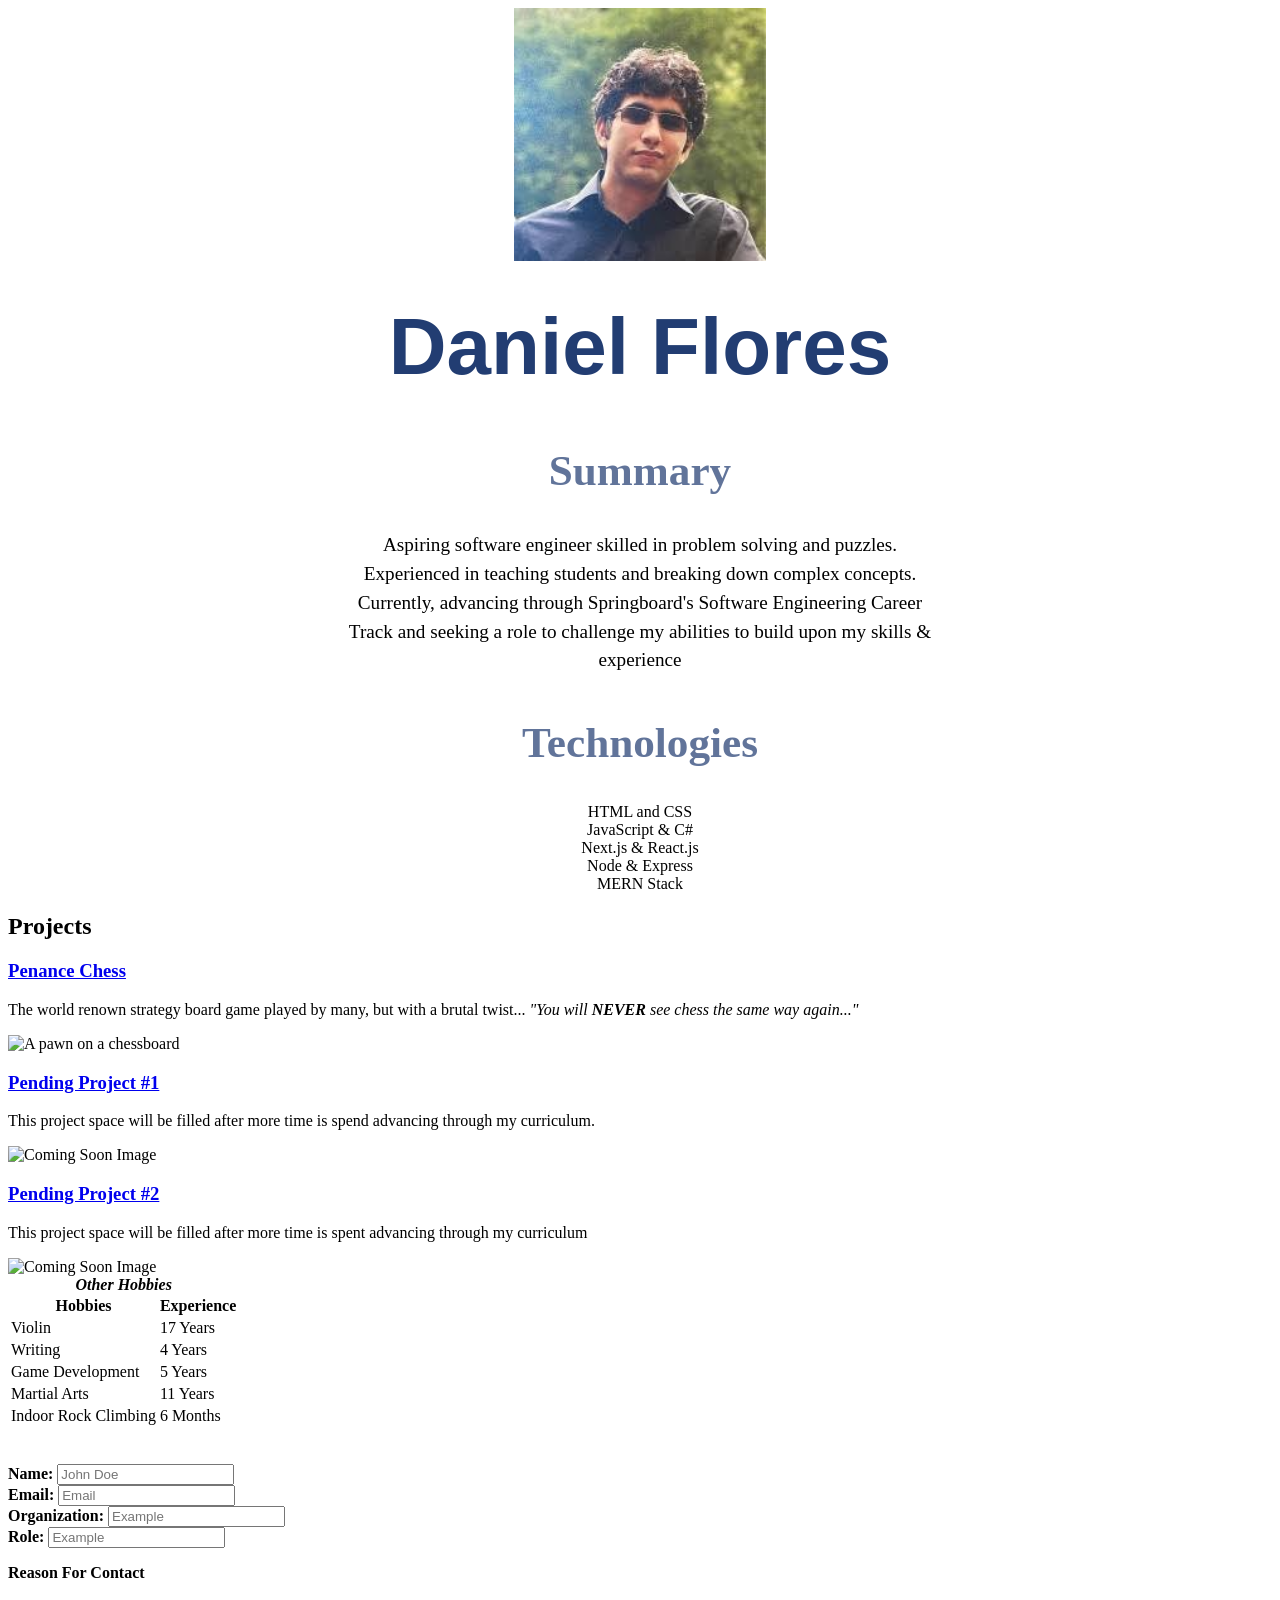
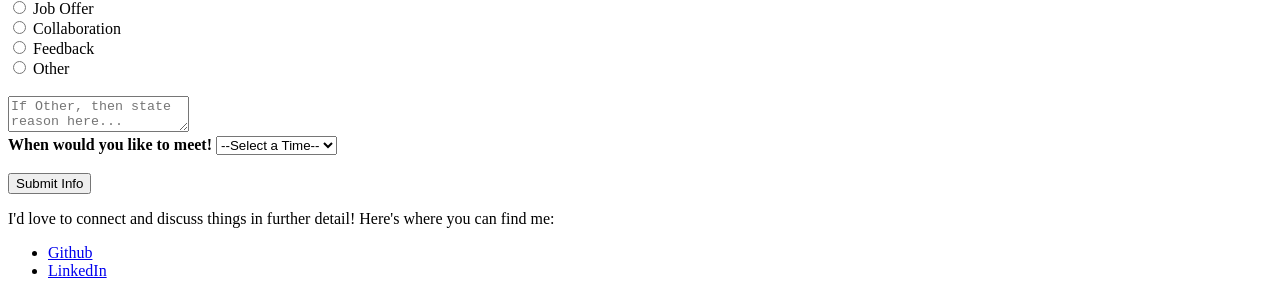
==== CVWithInfo.html @ cc328c94 "Exercise 2.1" ====
<!DOCTYPE html>
<html lang="en">
<head>
    <meta charset="UTF-8">
    <meta name="viewport" content="width=device-width, initial-scale=1.0">
    <title>My Digital CVs</title>

    <link rel="stylesheet" href="CVWithInfo.css">
</head>


<body>
    <header>
        <img src="[data-uri]" alt="My picture that turned out better than expected" width="300", >
        <h1>Daniel Flores</h1>
    </header>
    <main>
        <!-- I don't like how close this summary portion is to the sample's summary so I'll add diversity in other parts -->
        <h2>Summary</h2>
            <p>Aspiring software engineer skilled in problem solving and puzzles. Experienced in teaching students and breaking down complex concepts. Currently, advancing through Springboard's Software Engineering Career Track and seeking a role to challenge my abilities to build upon my skills & experience</p>
        <h2>Technologies</h2>
            <ul>
                <!-- Listing these itemss from the perspective of having completed the Career Track
                 I didn't know what to write so I hovered over each module in the curriculum
                 and stored whatever I saw that looked professional in an Unordered List -->
                <li>HTML and CSS</li>
                <li>JavaScript & C#</li>
                <li>Next.js & React.js</li>
                <li>Node & Express</li>
                <li>MERN Stack</li>
            </ul>
        <article>
            <h1>Projects</h1>
            <article>
                <!-- I really wanted to use this as an opportunity to start the pre-showcasing of a game I
                 just started making in Unity3D. But I don't have a repository for it yet so I just linked it to Chess.com temporarily -->
                <h3><a href="https://www.chess.com">Penance Chess</a></h3>

                <!-- I also wanted to demonstrate the use of "emphasis" and "strong" tags and I thought it would be great
                 to showcase them HERE in the pitch of the game -->
                <p>The world renown strategy board game played by many, but with a brutal twist... <em>"You will <strong>NEVER</strong> see chess the same way again..."</em></p>
                <img src="https://miro.medium.com/v2/resize:fit:1400/1*woPPgdwkmGMi3XtD6gU5MQ.png" alt="A pawn on a chessboard" width="300">
            </article>
            <article>
                <!-- Since I knew for a fact that I will be doing various projects through the curriculum, I thought it best
                 to save the other two spots for those -->
                <h3><a href="https://www.marthastewart.com/thmb/ydb72PshpSGZ7rmxkEeZSTZNfus=/1500x0/filters:no_upscale():max_bytes(150000):strip_icc()/how-to-grow-potatoes-copy-0102-0f6257d42ee84919993eb5cc5c0d829a.jpg">Pending Project #1</a></h3>
                <p>This project space will be filled after more time is spend advancing through my curriculum.</p>
                <img src="https://i5.walmartimages.com/seo/Green-Giant-Season-Grill-Potato-Intro_1935136a-1e17-4b5f-8d6a-b362a07e7163.03d5778a809fbcaa05e17582053f6cf0.jpeg" alt="Coming Soon Image" width="300">
            </article>
            <article>
                <!-- Since I knew for a fact that I will be doing various projects through the curriculum, I thought it best
                 to save the other two spots for those -->
                <h3><a href="https://www.marthastewart.com/thmb/ydb72PshpSGZ7rmxkEeZSTZNfus=/1500x0/filters:no_upscale():max_bytes(150000):strip_icc()/how-to-grow-potatoes-copy-0102-0f6257d42ee84919993eb5cc5c0d829a.jpg">Pending Project #2</a></h3>
                <p>This project space will be filled after more time is spent advancing through my curriculum</p>
                <img src="https://i5.walmartimages.com/seo/Green-Giant-Season-Grill-Potato-Intro_1935136a-1e17-4b5f-8d6a-b362a07e7163.03d5778a809fbcaa05e17582053f6cf0.jpeg" alt="Coming Soon Image" width="300">
            </article>
        </article>
        
        <table>
        <caption><em><strong>Other Hobbies</strong></em></caption>
        <thead>
            <tr>
                <th>Hobbies</th>
                <th>Experience</th>
            </tr>
        </thead>
        
        <tbody>
            <tr>
                <td>Violin</td>
                <td>17 Years</td>
            <tr>
                <td>Writing</td>
                <td>4 Years</td>
            </tr>
            <tr>
                <td>Game Development</td>
                <td>5 Years</td>
            </tr>
            <tr>
                <td>Martial Arts</td>
                <td>11 Years</td>
            </tr>
            <tr>
                <td>Indoor Rock Climbing</td>
                <td>6 Months</td>
            </tr>
        </tbody>

        
    </table>

    <br>
    <br>

    <form>
        <label>
            <strong>Name: </strong><input type="text" placeholder="John Doe" minlength="2" maxlength="8" required>
        </label>
        <br>
        <label>
            <strong>Email: </strong><input type="email" placeholder="Email" name="email">
        </label>
        <br>
        <label>
            <strong>Organization: </strong> <input type="text" placeholder="Example">
        </label>
        <br>
        <label>
            <strong>Role: </strong> <input type="text" placeholder="Example">
        </label>
        <br>

        <p><strong>Reason For Contact</strong></p>
        
        <label>
            <input type="radio" name="Reason" value="N"> Job Offer <br>
        </label>
        <label>
            <input type="radio" name="Reason" value="S"> Collaboration <br>
        </label>
        <label>
            <input type="radio" name="Reason" value="E"> Feedback  <br>
        </label>
        <label>
            <input type="radio" name="Reason" value="W"> Other  <br>
        </label>

        <br>
        <textarea name="Area" id="" placeholder="If Other, then state reason here..."></textarea>
        
        <br>

        <strong>When would you like to meet!</strong>
        <select name="SelectedTime">
            <option value="">--Select a Time--</option>
            <option value="8">8AM</option>
            <option value="9">9AM</option>
            <option value="10">10AM</option>
            <option value="10">11AM</option>
            <option value="10">12AM</option>
            <option value="10">1PM</option>
            <option value="10">2PM</option>
            <option value="10">3PM</option>
            <option value="10">4PM</option>
            <option value="10">5PM</option>
        </select>
        <br>
        <br>
        <label>
            <button type="submit">Submit Info</button>
        </label>
    
    </form>
    </main>
</body>

<footer>
    <!-- I couldn't figure out a way to professional reword the sample without sounding cringe,
     so this will have to do. I don't have either of these well developed (as they should be) so I
     just let them link to the landing page(s) -->
    <p>I'd love to connect and discuss things in further detail! Here's where you can find me:</p>
    <ul>
        <li><a href="https://github.com">Github</a></li>
        <li><a href="www.linkedin.com">LinkedIn</a></li>
    </ul>
</footer>
</html>
---- CVWithInfo.css ----
/*Use this document to style your CV with info page.*/


/*Position the myphoto to the center of the screen*/
header img {
    display: block;
    margin-left: auto;
    margin-right: auto;
    width: 20%;
}

/*Style the name and title. Give it a coo font!*/
header h1 {
    text-align: center;
    font-size: 5em;
    margin-top: 0.5em;
    font-family: 'Arial Black', sans-serif;
    color: rgb(34, 61, 114);
}

/*Style the Summary section. Make it look nice and clean and under the name!*/
h2 {
    text-align: center;
    margin-top: 1em;
    font-size: 2.7em;
    color: rgb(97, 116, 154);
}

h2 + p {
    text-align: center;
    max-width: 600px;
    margin: 0 auto;
    font-size: 1.2em;
    line-height: 1.5em;
}

h2 + ul {
    list-style-type: none;
    padding: 0;
    text-align: center;
}
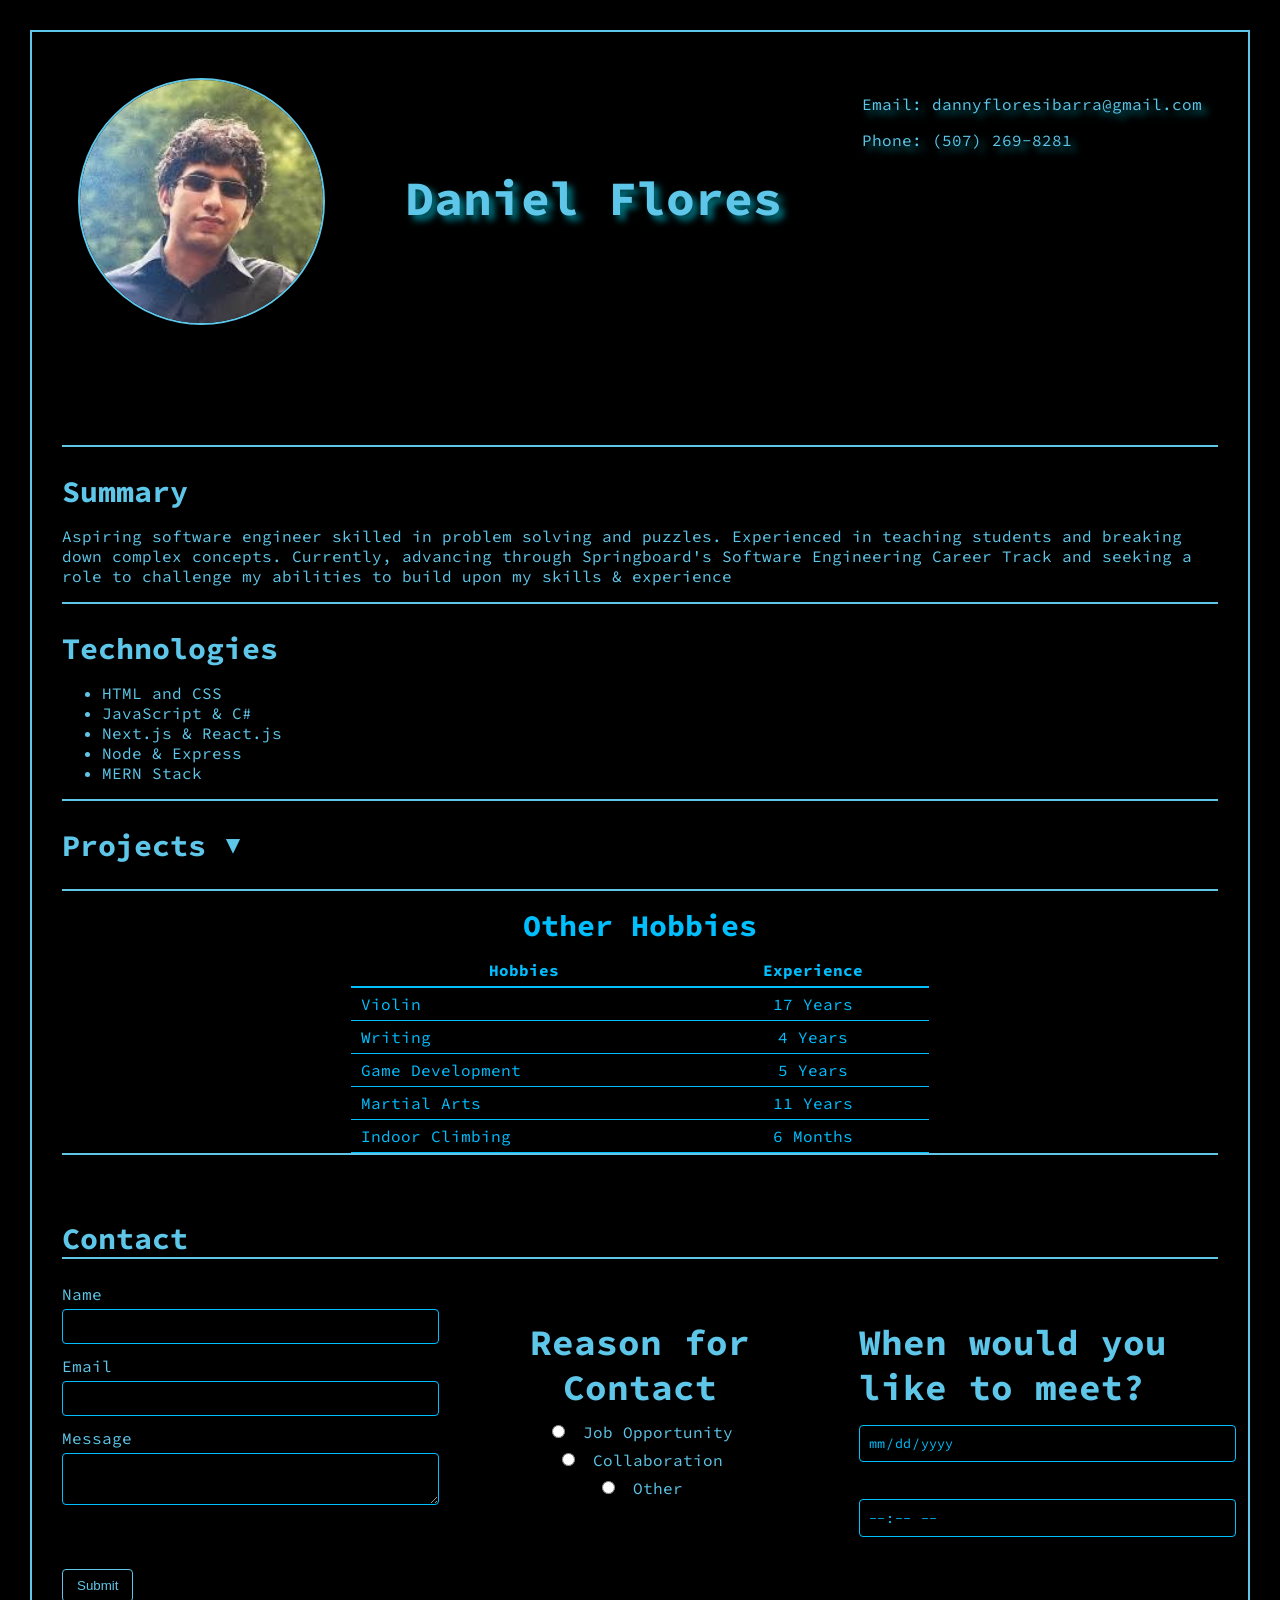
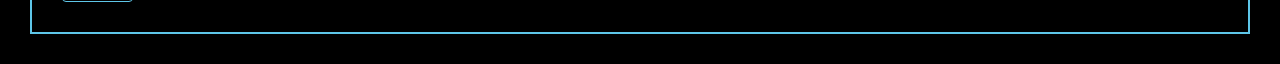
==== commit 68e8e52e: "Add files via upload" ====
--- a/CVWithInfo.html
+++ b/CVWithInfo.html
@@ -1,24 +1,75 @@
 <!DOCTYPE html>
 <html lang="en">
-<head>
+  <head>
     <meta charset="UTF-8">
-    <meta name="viewport" content="width=device-width, initial-scale=1.0">
-    <title>My Digital CVs</title>
-
-    <link rel="stylesheet" href="CVWithInfo.css">
-</head>
-
-
-<body>
+    <meta
+        name="viewport"
+        content="width=device-width, initial-scale=1.0"
+    >
+    <title>My Digital CV</title>
+    <meta
+        name="description"
+        content="Digital CV of Algo Rithm, an aspiring software engineer at Springboard."
+    >
+
+    <link
+        href="https://fonts.googleapis.com/css2?family=Source+Code+Pro:wght@400;600&display=swap"
+        rel="stylesheet"
+    >
+    <link
+        rel="stylesheet"
+        href="CVWithInfo.css"
+    >
+  </head>
+
+  <script>
+    function toggleProjects() {
+      const projectsList = document.getElementById("projects-list");
+      const toggleButton = document.querySelector(".projects-toggle");
+
+      if (projectsList.style.display === "none") {
+        projectsList.style.display = "block";
+        toggleButton.textContent = "Projects  ▲";
+      } else {
+        projectsList.style.display = "none";
+        toggleButton.textContent = "Projects ▼";
+      }
+    }
+  </script>
+
+  <body>
     <header>
-        <img src="[data-uri]" alt="My picture that turned out better than expected" width="300", >
-        <h1>Daniel Flores</h1>
+      <!-- Introduction -->
+      <section>
+        <div class="image-container">
+          <img
+              src="[data-uri]" alt="My picture that turned out better than expected" 
+              width="300", class="border-dotted"
+              alt="Picture of Me"
+              width="100"
+              class="border-dotted"
+          >
+        </div>
+
+        <div class="name-container">
+          <h1>Daniel Flores</h1>
+        </div>
+
+        <div class="information-container">
+          <p>Email: <a href="dannyfloresibarra@gmail.com">dannyfloresibarra@gmail.com</a></p>
+          <p>Phone: (507) 269-8281</p>
+        </div>
+      </section>
     </header>
     <main>
         <!-- I don't like how close this summary portion is to the sample's summary so I'll add diversity in other parts -->
-        <h2>Summary</h2>
-            <p>Aspiring software engineer skilled in problem solving and puzzles. Experienced in teaching students and breaking down complex concepts. Currently, advancing through Springboard's Software Engineering Career Track and seeking a role to challenge my abilities to build upon my skills & experience</p>
-        <h2>Technologies</h2>
+         <section>
+            <h2 class="section-title">Summary</h2>
+                <p>Aspiring software engineer skilled in problem solving and puzzles. Experienced in teaching students and breaking down complex concepts. Currently, advancing through Springboard's Software Engineering Career Track and seeking a role to challenge my abilities to build upon my skills & experience</p>
+        </section>
+
+        <section>
+            <h2 class="section-title">Technologies</h2>
             <ul>
                 <!-- Listing these itemss from the perspective of having completed the Career Track
                  I didn't know what to write so I hovered over each module in the curriculum
@@ -29,36 +80,35 @@
                 <li>Node & Express</li>
                 <li>MERN Stack</li>
             </ul>
-        <article>
-            <h1>Projects</h1>
-            <article>
-                <!-- I really wanted to use this as an opportunity to start the pre-showcasing of a game I
-                 just started making in Unity3D. But I don't have a repository for it yet so I just linked it to Chess.com temporarily -->
-                <h3><a href="https://www.chess.com">Penance Chess</a></h3>
-
-                <!-- I also wanted to demonstrate the use of "emphasis" and "strong" tags and I thought it would be great
-                 to showcase them HERE in the pitch of the game -->
-                <p>The world renown strategy board game played by many, but with a brutal twist... <em>"You will <strong>NEVER</strong> see chess the same way again..."</em></p>
-                <img src="https://miro.medium.com/v2/resize:fit:1400/1*woPPgdwkmGMi3XtD6gU5MQ.png" alt="A pawn on a chessboard" width="300">
-            </article>
-            <article>
-                <!-- Since I knew for a fact that I will be doing various projects through the curriculum, I thought it best
-                 to save the other two spots for those -->
-                <h3><a href="https://www.marthastewart.com/thmb/ydb72PshpSGZ7rmxkEeZSTZNfus=/1500x0/filters:no_upscale():max_bytes(150000):strip_icc()/how-to-grow-potatoes-copy-0102-0f6257d42ee84919993eb5cc5c0d829a.jpg">Pending Project #1</a></h3>
-                <p>This project space will be filled after more time is spend advancing through my curriculum.</p>
-                <img src="https://i5.walmartimages.com/seo/Green-Giant-Season-Grill-Potato-Intro_1935136a-1e17-4b5f-8d6a-b362a07e7163.03d5778a809fbcaa05e17582053f6cf0.jpeg" alt="Coming Soon Image" width="300">
-            </article>
-            <article>
-                <!-- Since I knew for a fact that I will be doing various projects through the curriculum, I thought it best
-                 to save the other two spots for those -->
-                <h3><a href="https://www.marthastewart.com/thmb/ydb72PshpSGZ7rmxkEeZSTZNfus=/1500x0/filters:no_upscale():max_bytes(150000):strip_icc()/how-to-grow-potatoes-copy-0102-0f6257d42ee84919993eb5cc5c0d829a.jpg">Pending Project #2</a></h3>
-                <p>This project space will be filled after more time is spent advancing through my curriculum</p>
-                <img src="https://i5.walmartimages.com/seo/Green-Giant-Season-Grill-Potato-Intro_1935136a-1e17-4b5f-8d6a-b362a07e7163.03d5778a809fbcaa05e17582053f6cf0.jpeg" alt="Coming Soon Image" width="300">
-            </article>
+        </section>  
+        <section>
+        <article class="projects-section">
+            <h2 class="projects-toggle" onclick="toggleProjects()">Projects ▼</h2>
+                <div id="projects-list">
+                <article>
+                        <h3><a href="https://www.chess.com">Penance Chess</a></h3>
+                    <p>The world renown strategy board game played by many, but with a brutal twist. <em>"You will <strong>NEVER</strong> see chess the same way again."</em></p>
+                    <img class="project-img" src="https://miro.medium.com/v2/resize:fit:1400/1*woPPgdwkmGMi3XtD6gU5MQ.png" alt="A pawn on a chessboard" width="300">
+                </article>
+
+                <article>
+                    <h3><a href="https://izayakaban.github.io/HoloGifGenerator/">Hololive Gif Generator</a></h3>
+                    <p>This fun webpage is a Hololive-themed gif generator. Use it to find quality gifs related to the best online idol and content group!</p>
+                    <img class="project-img" src="https://64.media.tumblr.com/095318fd7179ebc2ae7630f5f9b43b08/81dc912cde9331b1-7d/s540x810/741e71abc947d54f5879fe9571b0af689a2c883b.gifv" alt="Coming Soon Image" width="300">
+                </article>
+
+                <article>
+                    <h3><a href="https://www.marthastewart.com/thmb/ydb72PshpSGZ7rmxkEeZSTZNfus=/1500x0/filters:no_upscale():max_bytes(150000):strip_icc()/how-to-grow-potatoes-copy-0102-0f6257d42ee84919993eb5cc5c0d829a.jpg">Pending Project #2</a></h3>
+                    <p>This project space will be filled after more time is spent advancing through my curriculum</p>
+                    <img class="project-img" src="https://i5.walmartimages.com/seo/Green-Giant-Season-Grill-Potato-Intro_1935136a-1e17-4b5f-8d6a-b362a07e7163.03d5778a809fbcaa05e17582053f6cf0.jpeg" alt="Coming Soon Image" width="300">
+                </article>
+                </div>
         </article>
+        </section>
         
-        <table>
-        <caption><em><strong>Other Hobbies</strong></em></caption>
+        <section>
+        <table class="hobbies-table">
+        <caption class="hobbies-title"><strong>Other Hobbies</strong></caption>
         <thead>
             <tr>
                 <th>Hobbies</th>
@@ -83,87 +133,69 @@
                 <td>11 Years</td>
             </tr>
             <tr>
-                <td>Indoor Rock Climbing</td>
+                <td>Indoor Climbing</td>
                 <td>6 Months</td>
             </tr>
         </tbody>
 
         
     </table>
+        </section>
 
     <br>
     <br>
-
-    <form>
-        <label>
-            <strong>Name: </strong><input type="text" placeholder="John Doe" minlength="2" maxlength="8" required>
-        </label>
-        <br>
-        <label>
-            <strong>Email: </strong><input type="email" placeholder="Email" name="email">
-        </label>
-        <br>
-        <label>
-            <strong>Organization: </strong> <input type="text" placeholder="Example">
-        </label>
-        <br>
-        <label>
-            <strong>Role: </strong> <input type="text" placeholder="Example">
-        </label>
-        <br>
-
-        <p><strong>Reason For Contact</strong></p>
-        
-        <label>
-            <input type="radio" name="Reason" value="N"> Job Offer <br>
-        </label>
-        <label>
-            <input type="radio" name="Reason" value="S"> Collaboration <br>
-        </label>
-        <label>
-            <input type="radio" name="Reason" value="E"> Feedback  <br>
-        </label>
-        <label>
-            <input type="radio" name="Reason" value="W"> Other  <br>
-        </label>
-
-        <br>
-        <textarea name="Area" id="" placeholder="If Other, then state reason here..."></textarea>
-        
-        <br>
-
-        <strong>When would you like to meet!</strong>
-        <select name="SelectedTime">
-            <option value="">--Select a Time--</option>
-            <option value="8">8AM</option>
-            <option value="9">9AM</option>
-            <option value="10">10AM</option>
-            <option value="10">11AM</option>
-            <option value="10">12AM</option>
-            <option value="10">1PM</option>
-            <option value="10">2PM</option>
-            <option value="10">3PM</option>
-            <option value="10">4PM</option>
-            <option value="10">5PM</option>
-        </select>
-        <br>
-        <br>
-        <label>
-            <button type="submit">Submit Info</button>
-        </label>
+    
+
+    <h2 class="contact-title">Contact</h2>
+
+    <div class="contact-layout">
+
+        <!-- LEFT: Info Form -->
+        <div class="form-left">
+            <label>Name</label><br>
+            <input type="text" name="name"><br>
+
+            <label>Email</label><br>
+            <input type="email" name="email"><br>
+
+            <label>Message</label><br>
+            <textarea name="message"></textarea><br>
+        </div>
+
+        <!-- CENTER: Radio Buttons -->
+        <div class="form-center">
+            <p><strong>Reason for Contact</strong></p>
+
+            <label>
+                <input type="radio" name="reason"> Job Opportunity
+            </label><br>
+
+            <label>
+                <input type="radio" name="reason"> Collaboration
+            </label><br>
+
+            <label>
+                <input type="radio" name="reason"> Other
+            </label>
+        </div>
+
+        <!-- RIGHT: Meeting Section -->
+        <div class="form-right">
+            <p><strong>When would you like to meet?</strong></p>
+
+            <input type="date"><br><br>
+
+            <input type="time">
+        </div>
+
+    </div>
+
+    <br>
+    <button>Submit</button>
+
+
     
     </form>
     </main>
 </body>
-
-<footer>
-    <!-- I couldn't figure out a way to professional reword the sample without sounding cringe,
-     so this will have to do. I don't have either of these well developed (as they should be) so I
-     just let them link to the landing page(s) -->
-    <p>I'd love to connect and discuss things in further detail! Here's where you can find me:</p>
-    <ul>
-        <li><a href="https://github.com">Github</a></li>
-        <li><a href="www.linkedin.com">LinkedIn</a></li>
-    </ul>
-</footer>
 </html>
--- a/CVWithInfo.css
+++ b/CVWithInfo.css
@@ -1,41 +1,209 @@
-/*Use this document to style your CV with info page.*/
-
-
-/*Position the myphoto to the center of the screen*/
-header img {
-    display: block;
-    margin-left: auto;
-    margin-right: auto;
-    width: 20%;
-}
-
-/*Style the name and title. Give it a coo font!*/
-header h1 {
+/* Move the name to the very top of the page and center it. Move the contact information to the right of the name and align it to the right. */
+/* === HEADER - Name and Information SECTION === */
+header section
+{
+    display: flex;
+    justify-content: space-between;
+    padding: 1rem;
+    margin-bottom: 5rem;
+    text-shadow: 5px 5px 7px rgba(0, 184, 204, 0.7);
+    /*Move the name and contact info to be slightly lower than the top of the page. */;
+}
+
+/*Change the photo to be circular and a border around it. */
+header img
+{
+    border-radius: 50%;
+    border: 2px solid #5ec6e8;
+    width: 243px;
+}
+
+h1
+{
+    font-size: 3rem;
+    margin-top: 90px;
+}
+
+
+/*Change the background color of the page to black and the text color to light blue.Add a border around the page.*/
+body {
+    background-color: #000000;
+    font-family: 'Source Code Pro', monospace;
+    color: #5ec6e8;
+    border: 2px solid #5ec6e8;
+    padding: 30px;
+    margin: 30px;
+}
+
+/*Use a light blue line to seperate the Name, photo, contact information from the summary*/
+header {
+    border-bottom: 2px solid #5ec6e8;
+    padding-bottom: 20px;
+    margin-bottom: 20px;
+}
+
+main section {
+    border-bottom: #5ec6e8 2px solid;
+}
+
+.section-title {
+    font-size: 30px;
+    font-weight: bold;
+    color: #5ec6e8;
+    margin-bottom: 10px;
+}
+
+.projects-toggle {
+    cursor: pointer;
+    user-select: none;
+    font-size: 30px;
+}
+
+#projects-list {
+    display: none;
+    margin-top: 10px;
+}
+
+a {
+    text-decoration: none;
+    color: inherit;
+}
+
+.contact-title {
+    border-bottom: 2px solid #5ec6e8;
+    font-size: 30px;
+    font-weight: bold;
+}
+
+/* Main layout */
+.contact-layout {
+    display: flex;
+    justify-content: space-between;
+    align-items: flex-start;
+    gap: 40px;
+}
+
+/* Each column */
+.form-left,
+.form-center,
+.form-right {
+    flex: 1;
+}
+
+/* Alignments */
+.form-left {
+    text-align: left;
+}
+
+.form-center {
     text-align: center;
-    font-size: 5em;
-    margin-top: 0.5em;
-    font-family: 'Arial Black', sans-serif;
-    color: rgb(34, 61, 114);
-}
-
-/*Style the Summary section. Make it look nice and clean and under the name!*/
-h2 {
+}
+
+.form-right {
+    text-align: left;
+}
+
+/* Inputs styling (matches your page aesthetic) */
+input, textarea {
+    width: 100%;
+    padding: 6px;
+    margin-top: 5px;
+    margin-bottom: 10px;
+    border: 1px solid #0077cc;
+    border-radius: 4px;
+    font-family: inherit;
+}
+
+/* Button styling */
+button {
+    background-color: #000000;
+    color: #5ec6e8;
+    border: 1px solid #5ec6e8;
+    padding: 8px 14px;
+    border-radius: 4px;
+    cursor: pointer;
+}
+
+button:hover {
+    background-color: #005fa3;
+}
+
+.form-center input[type="radio"] {
+    width: auto;
+    margin-right: 8px;
+}
+
+.form-center p,
+.form-right p {
+    font-size: 36px;
+    font-weight: bold;
+    margin-bottom: 10px;
+}
+
+input[type="text"],
+input[type="email"],
+input[type="date"],
+input[type="time"],
+textarea {
+    width: 100%;
+    padding: 8px;
+    margin-top: 5px;
+    margin-bottom: 12px;
+
+    background-color: #000;          /* matches dark background */
+    color: #00bfff;                  /* same blue text color */
+    border: 1px solid #00bfff;       /* blue border */
+
+    border-radius: 4px;
+    font-family: inherit;
+}
+
+/* Table container */
+.hobbies-table {
+    width: 50%;
+    border-collapse: collapse;
+    margin: 0 auto;
+    margin-top: 15px;
+    color: #00bfff;
+}
+
+.hobbies-title {
+    font-size: 30px;
+    font-weight: bold;
+    text-align: center;   /* optional, looks nice with tables */
+    margin-bottom: 10px;
+}
+
+/* Table borders */
+.hobbies-table th,
+.hobbies-table td {
+    border: none;
+    border-bottom: 1px solid #00bfff;
+    padding: 6px 10px;
+}
+
+.hobbies-table td:nth-child(1) {
+    text-align: left;
+}
+
+.hobbies-table td:nth-child(2),
+.hobbies-table th:nth-child(2) {
     text-align: center;
-    margin-top: 1em;
-    font-size: 2.7em;
-    color: rgb(97, 116, 154);
-}
-
-h2 + p {
-    text-align: center;
-    max-width: 600px;
-    margin: 0 auto;
-    font-size: 1.2em;
-    line-height: 1.5em;
-}
-
-h2 + ul {
-    list-style-type: none;
-    padding: 0;
-    text-align: center;
+}
+
+
+
+.hobbies-table td:nth-child(3) {
+    text-align: right;
+}
+
+/* Header row */
+.hobbies-table th {
+    font-weight: bold;
+    border-bottom: 2px solid #00bfff;
+}
+
+/* Row hover effect */
+.hobbies-table tr:hover {
+    background-color: rgba(0, 191, 255, 0.1);
 }
